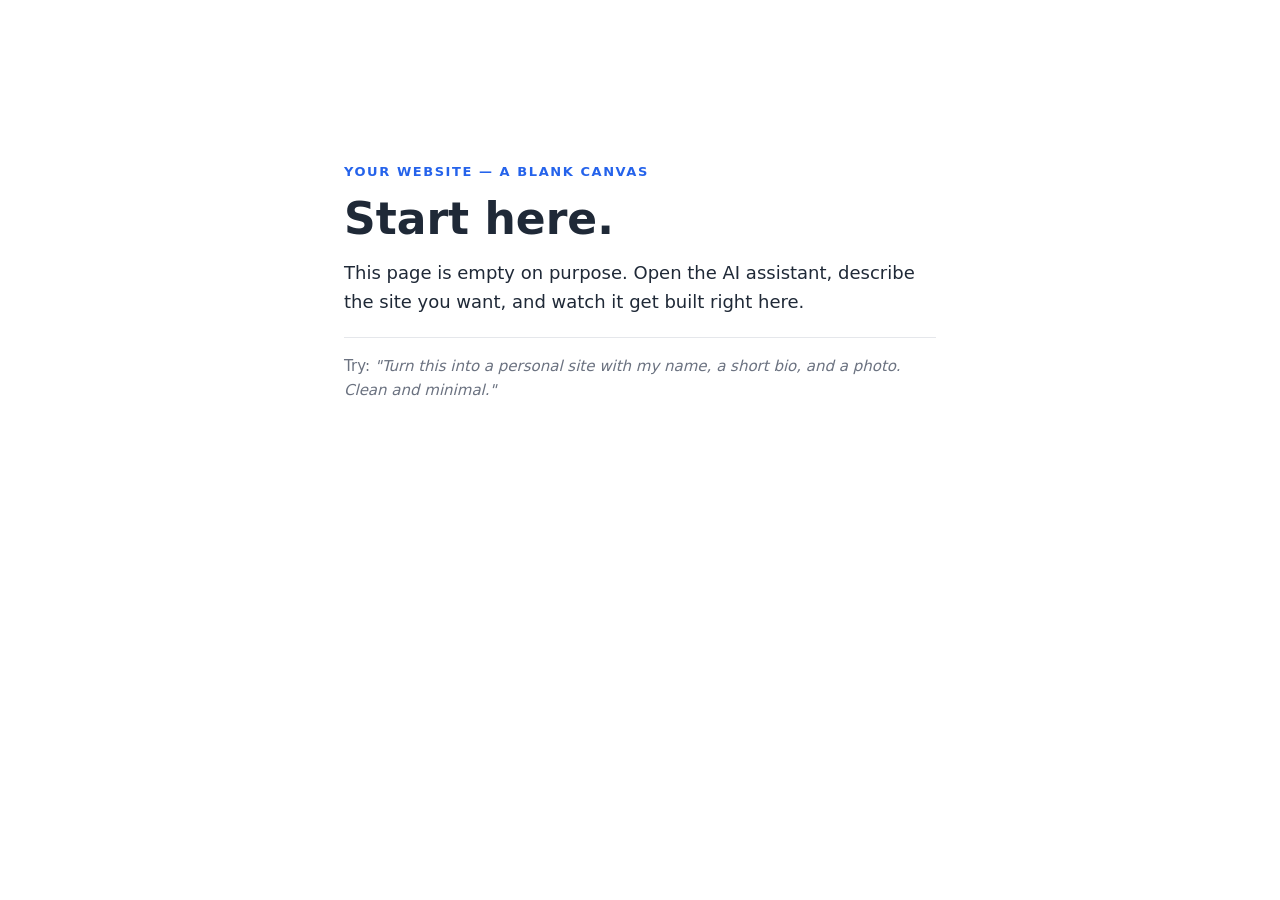
==== index.html @ 46bcd00a "Initial commit" ====
<!doctype html>
<html lang="en">
  <head>
    <meta charset="utf-8" />
    <meta name="viewport" content="width=device-width, initial-scale=1" />
    <!-- 👉 Change this to your name once you get going. -->
    <title>My Website</title>
    <link rel="stylesheet" href="style.css" />
  </head>
  <body>
    <main class="shell">
      <p class="tag">Your website — a blank canvas</p>
      <h1>Start here.</h1>
      <p class="lead">
        This page is empty on purpose. Open the AI assistant, describe the site
        you want, and watch it get built right here.
      </p>
      <p class="hint">
        Try: <em>"Turn this into a personal site with my name, a short bio, and
        a photo. Clean and minimal."</em>
      </p>
    </main>
  </body>
</html>
---- style.css ----
/* A clean, minimal starting point. It's deliberately plain — your prompts will
   shape how the site actually looks. Edit freely (or just ask the AI to). */

:root {
  --ink: #1f2937;
  --muted: #6b7280;
  --accent: #2563eb;
  --bg: #ffffff;
}

* {
  box-sizing: border-box;
}

html,
body {
  margin: 0;
  padding: 0;
  background: var(--bg);
  color: var(--ink);
  font-family: system-ui, -apple-system, "Segoe UI", Roboto, Helvetica, Arial, sans-serif;
  line-height: 1.6;
}

.shell {
  max-width: 640px;
  margin: 0 auto;
  padding: 18vh 24px 24px;
}

.tag {
  text-transform: uppercase;
  letter-spacing: 0.12em;
  font-size: 13px;
  font-weight: 600;
  color: var(--accent);
  margin: 0 0 12px;
}

h1 {
  font-size: 44px;
  line-height: 1.1;
  margin: 0 0 16px;
}

.lead {
  font-size: 18px;
  color: var(--ink);
  margin: 0 0 20px;
}

.hint {
  font-size: 15px;
  color: var(--muted);
  border-top: 1px solid #e5e7eb;
  padding-top: 16px;
}
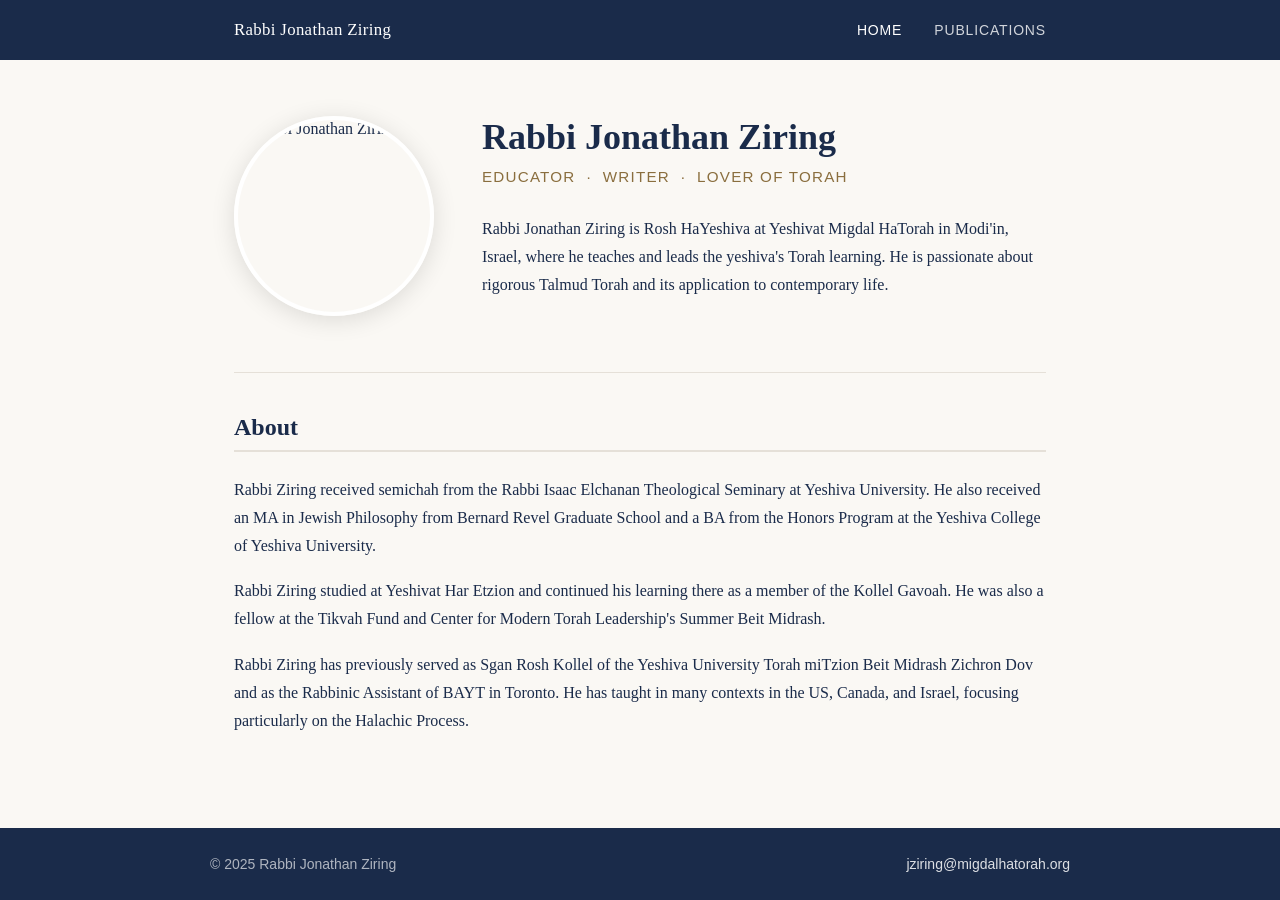
==== commit 33664c74: "Add publications page and enhance styling with expanded layout Replit-Commit-Author: Agent" ====
--- a/index.html
+++ b/index.html
@@ -3,22 +3,69 @@
   <head>
     <meta charset="utf-8" />
     <meta name="viewport" content="width=device-width, initial-scale=1" />
-    <!-- 👉 Change this to your name once you get going. -->
-    <title>My Website</title>
+    <title>Rabbi Jonathan Ziring</title>
     <link rel="stylesheet" href="style.css" />
   </head>
   <body>
-    <main class="shell">
-      <p class="tag">Your website — a blank canvas</p>
-      <h1>Start here.</h1>
-      <p class="lead">
-        This page is empty on purpose. Open the AI assistant, describe the site
-        you want, and watch it get built right here.
-      </p>
-      <p class="hint">
-        Try: <em>"Turn this into a personal site with my name, a short bio, and
-        a photo. Clean and minimal."</em>
-      </p>
+
+    <header>
+      <nav>
+        <span class="nav-brand">Rabbi Jonathan Ziring</span>
+        <ul class="nav-links">
+          <li><a href="index.html" class="active">Home</a></li>
+          <li><a href="publications.html">Publications</a></li>
+        </ul>
+      </nav>
+    </header>
+
+    <main>
+      <section class="hero">
+        <img
+          class="hero-photo"
+          src="https://static.wixstatic.com/media/3762c0_06b2ff2985884894a5aeaee3e27ed72b~mv2.jpg/v1/crop/x_76,y_113,w_1216,h_1214/fill/w_428,h_428,al_c,q_80,usm_0.66_1.00_0.01,enc_avif,quality_auto/20211007_160205%202.jpg"
+          alt="Rabbi Jonathan Ziring"
+        />
+        <div class="hero-text">
+          <h1>Rabbi Jonathan Ziring</h1>
+          <p class="tagline">Educator &nbsp;·&nbsp; Writer &nbsp;·&nbsp; Lover of Torah</p>
+          <p>
+            Rabbi Jonathan Ziring is Rosh HaYeshiva at Yeshivat Migdal HaTorah in Modi'in,
+            Israel, where he teaches and leads the yeshiva's Torah learning. He is passionate
+            about rigorous Talmud Torah and its application to contemporary life.
+          </p>
+        </div>
+      </section>
+
+      <hr class="divider" />
+
+      <section class="bio">
+        <h2 class="section-title">About</h2>
+        <p>
+          Rabbi Ziring received semichah from the Rabbi Isaac Elchanan Theological Seminary
+          at Yeshiva University. He also received an MA in Jewish Philosophy from Bernard
+          Revel Graduate School and a BA from the Honors Program at the Yeshiva College of
+          Yeshiva University.
+        </p>
+        <p>
+          Rabbi Ziring studied at Yeshivat Har Etzion and continued his learning there as a
+          member of the Kollel Gavoah. He was also a fellow at the Tikvah Fund and Center
+          for Modern Torah Leadership's Summer Beit Midrash.
+        </p>
+        <p>
+          Rabbi Ziring has previously served as Sgan Rosh Kollel of the Yeshiva University
+          Torah miTzion Beit Midrash Zichron Dov and as the Rabbinic Assistant of BAYT in
+          Toronto. He has taught in many contexts in the US, Canada, and Israel, focusing
+          particularly on the Halachic Process.
+        </p>
+      </section>
     </main>
+
+    <footer>
+      <div class="footer-inner">
+        <span>© 2025 Rabbi Jonathan Ziring</span>
+        <a href="mailto:jziring@migdalhatorah.org">jziring@migdalhatorah.org</a>
+      </div>
+    </footer>
+
   </body>
 </html>
--- a/style.css
+++ b/style.css
@@ -1,57 +1,232 @@
-/* A clean, minimal starting point. It's deliberately plain — your prompts will
-   shape how the site actually looks. Edit freely (or just ask the AI to). */
+/* ── Reset & base ──────────────────────────────────────── */
+*, *::before, *::after { box-sizing: border-box; margin: 0; padding: 0; }
 
 :root {
-  --ink: #1f2937;
-  --muted: #6b7280;
-  --accent: #2563eb;
-  --bg: #ffffff;
-}
-
-* {
-  box-sizing: border-box;
-}
-
-html,
+  --navy:   #1a2b4a;
+  --gold:   #8a6e3e;
+  --cream:  #faf8f4;
+  --muted:  #6b7280;
+  --border: #e5e0d8;
+  --white:  #ffffff;
+  --max:    860px;
+}
+
+html { scroll-behavior: smooth; }
+
 body {
-  margin: 0;
-  padding: 0;
-  background: var(--bg);
-  color: var(--ink);
-  font-family: system-ui, -apple-system, "Segoe UI", Roboto, Helvetica, Arial, sans-serif;
-  line-height: 1.6;
-}
-
-.shell {
-  max-width: 640px;
+  font-family: Georgia, 'Times New Roman', serif;
+  background: var(--cream);
+  color: var(--navy);
+  min-height: 100vh;
+  display: flex;
+  flex-direction: column;
+}
+
+/* ── Typography ────────────────────────────────────────── */
+h1, h2, h3 {
+  font-family: Georgia, serif;
+  line-height: 1.2;
+}
+
+p { line-height: 1.75; }
+
+a { color: var(--gold); text-decoration: none; }
+a:hover { text-decoration: underline; }
+
+/* ── Nav ───────────────────────────────────────────────── */
+header {
+  background: var(--navy);
+  color: var(--white);
+  position: sticky;
+  top: 0;
+  z-index: 100;
+}
+
+nav {
+  max-width: var(--max);
   margin: 0 auto;
-  padding: 18vh 24px 24px;
-}
-
-.tag {
+  padding: 0 1.5rem;
+  display: flex;
+  align-items: center;
+  justify-content: space-between;
+  height: 60px;
+}
+
+.nav-brand {
+  font-size: 1.05rem;
+  font-weight: normal;
+  letter-spacing: 0.02em;
+  color: var(--white);
+}
+
+.nav-links {
+  display: flex;
+  gap: 2rem;
+  list-style: none;
+}
+
+.nav-links a {
+  color: rgba(255,255,255,0.8);
+  font-family: -apple-system, BlinkMacSystemFont, 'Segoe UI', sans-serif;
+  font-size: 0.875rem;
+  letter-spacing: 0.06em;
   text-transform: uppercase;
-  letter-spacing: 0.12em;
-  font-size: 13px;
+  transition: color 0.15s;
+}
+
+.nav-links a:hover,
+.nav-links a.active { color: var(--white); text-decoration: none; }
+
+/* ── Main wrapper ──────────────────────────────────────── */
+main {
+  flex: 1;
+  max-width: var(--max);
+  margin: 0 auto;
+  padding: 3.5rem 1.5rem 5rem;
+  width: 100%;
+}
+
+/* ── Hero / Home ───────────────────────────────────────── */
+.hero {
+  display: grid;
+  grid-template-columns: 200px 1fr;
+  gap: 3rem;
+  align-items: start;
+  margin-bottom: 3.5rem;
+}
+
+.hero-photo {
+  width: 200px;
+  height: 200px;
+  border-radius: 50%;
+  object-fit: cover;
+  border: 4px solid var(--white);
+  box-shadow: 0 4px 24px rgba(0,0,0,0.12);
+}
+
+.hero-text h1 {
+  font-size: 2.25rem;
+  margin-bottom: 0.3rem;
+  color: var(--navy);
+}
+
+.tagline {
+  font-family: -apple-system, BlinkMacSystemFont, 'Segoe UI', sans-serif;
+  font-size: 0.95rem;
+  color: var(--gold);
+  letter-spacing: 0.08em;
+  text-transform: uppercase;
+  margin-bottom: 1.5rem;
+}
+
+.divider {
+  border: none;
+  border-top: 1px solid var(--border);
+  margin: 2.5rem 0;
+}
+
+.bio p + p { margin-top: 1.1rem; }
+
+/* ── Section heading ───────────────────────────────────── */
+.section-title {
+  font-size: 1.5rem;
+  margin-bottom: 1.5rem;
+  padding-bottom: 0.5rem;
+  border-bottom: 2px solid var(--border);
+}
+
+/* ── Publications ──────────────────────────────────────── */
+.pub-card {
+  background: var(--white);
+  border: 1px solid var(--border);
+  border-radius: 8px;
+  padding: 2rem;
+  margin-bottom: 1.5rem;
+  display: flex;
+  gap: 1.5rem;
+  align-items: flex-start;
+}
+
+.pub-icon {
+  font-size: 2.5rem;
+  line-height: 1;
+  flex-shrink: 0;
+  margin-top: 0.15rem;
+}
+
+.pub-body h3 {
+  font-size: 1.2rem;
+  margin-bottom: 0.3rem;
+}
+
+.pub-body .pub-meta {
+  font-family: -apple-system, BlinkMacSystemFont, 'Segoe UI', sans-serif;
+  font-size: 0.85rem;
+  color: var(--muted);
+  margin-bottom: 0.75rem;
+}
+
+.pub-body p {
+  font-size: 0.97rem;
+  color: #374151;
+  margin-bottom: 1rem;
+}
+
+.btn {
+  display: inline-block;
+  font-family: -apple-system, BlinkMacSystemFont, 'Segoe UI', sans-serif;
+  font-size: 0.875rem;
   font-weight: 600;
-  color: var(--accent);
-  margin: 0 0 12px;
-}
-
-h1 {
-  font-size: 44px;
-  line-height: 1.1;
-  margin: 0 0 16px;
-}
-
-.lead {
-  font-size: 18px;
-  color: var(--ink);
-  margin: 0 0 20px;
-}
-
-.hint {
-  font-size: 15px;
-  color: var(--muted);
-  border-top: 1px solid #e5e7eb;
-  padding-top: 16px;
-}
+  letter-spacing: 0.04em;
+  padding: 0.55rem 1.25rem;
+  border-radius: 4px;
+  transition: background 0.15s, color 0.15s;
+  text-decoration: none;
+}
+
+.btn-primary {
+  background: var(--navy);
+  color: var(--white);
+}
+.btn-primary:hover { background: #243660; text-decoration: none; }
+
+.btn-outline {
+  border: 2px solid var(--navy);
+  color: var(--navy);
+  background: transparent;
+}
+.btn-outline:hover { background: var(--navy); color: var(--white); text-decoration: none; }
+
+/* ── Footer ────────────────────────────────────────────── */
+footer {
+  background: var(--navy);
+  color: rgba(255,255,255,0.65);
+  padding: 1.75rem 1.5rem;
+  font-family: -apple-system, BlinkMacSystemFont, 'Segoe UI', sans-serif;
+  font-size: 0.875rem;
+}
+
+.footer-inner {
+  max-width: var(--max);
+  margin: 0 auto;
+  display: flex;
+  justify-content: space-between;
+  align-items: center;
+  gap: 1rem;
+  flex-wrap: wrap;
+}
+
+footer a { color: rgba(255,255,255,0.85); }
+footer a:hover { color: var(--white); }
+
+/* ── Responsive ────────────────────────────────────────── */
+@media (max-width: 600px) {
+  .hero {
+    grid-template-columns: 1fr;
+    gap: 1.5rem;
+    text-align: center;
+  }
+  .hero-photo { margin: 0 auto; }
+  .pub-card { flex-direction: column; }
+  .footer-inner { flex-direction: column; text-align: center; }
+}
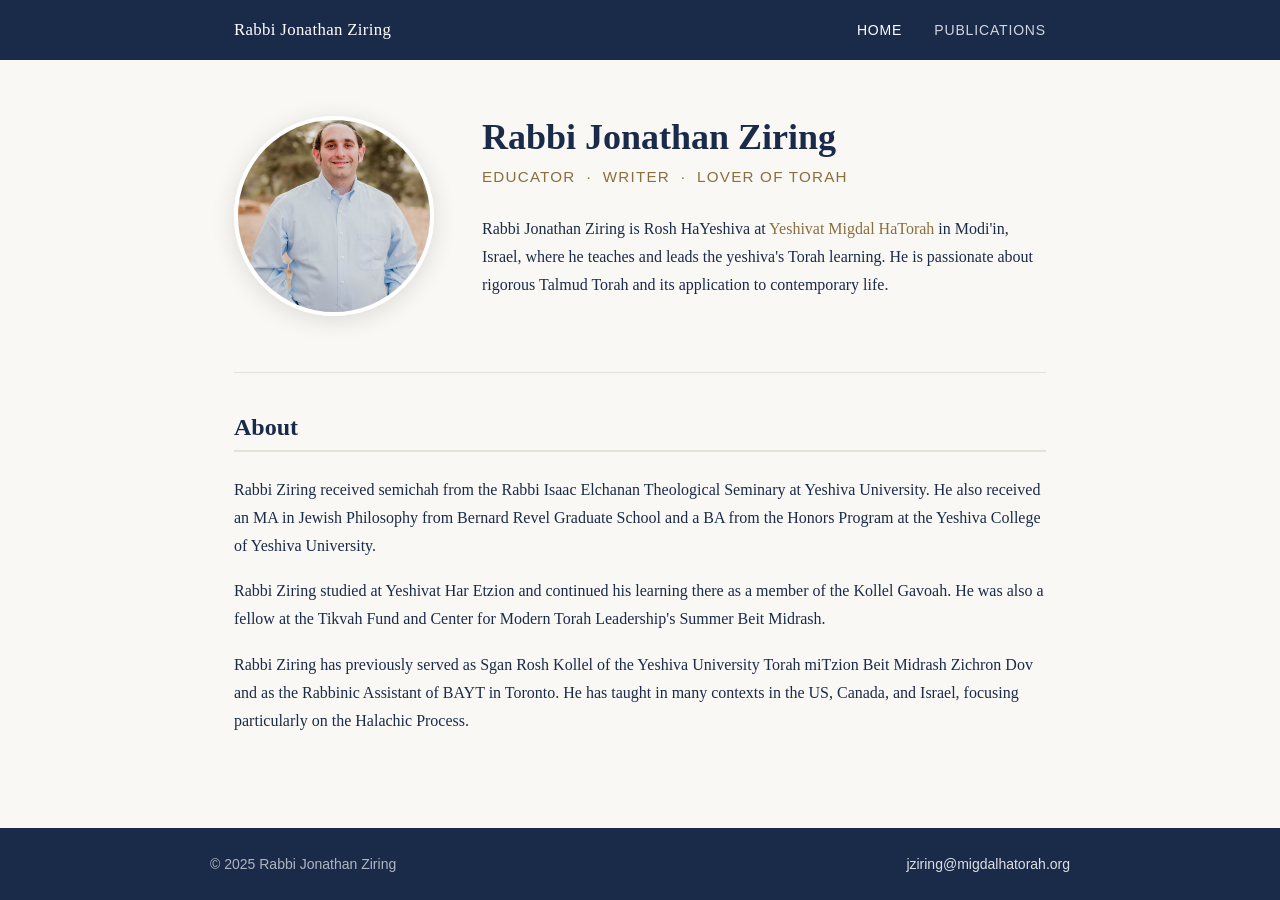
==== commit b327e199: "Replace photo with uploaded image and link Yeshivat Migdal HaTorah" ====
--- a/index.html
+++ b/index.html
@@ -22,14 +22,14 @@
       <section class="hero">
         <img
           class="hero-photo"
-          src="https://static.wixstatic.com/media/3762c0_06b2ff2985884894a5aeaee3e27ed72b~mv2.jpg/v1/crop/x_76,y_113,w_1216,h_1214/fill/w_428,h_428,al_c,q_80,usm_0.66_1.00_0.01,enc_avif,quality_auto/20211007_160205%202.jpg"
+          src="photo.jpg"
           alt="Rabbi Jonathan Ziring"
         />
         <div class="hero-text">
           <h1>Rabbi Jonathan Ziring</h1>
           <p class="tagline">Educator &nbsp;·&nbsp; Writer &nbsp;·&nbsp; Lover of Torah</p>
           <p>
-            Rabbi Jonathan Ziring is Rosh HaYeshiva at Yeshivat Migdal HaTorah in Modi'in,
+            Rabbi Jonathan Ziring is Rosh HaYeshiva at <a href="https://www.migdalhatorah.org/" target="_blank" rel="noopener">Yeshivat Migdal HaTorah</a> in Modi'in,
             Israel, where he teaches and leads the yeshiva's Torah learning. He is passionate
             about rigorous Talmud Torah and its application to contemporary life.
           </p>
--- a/style.css
+++ b/style.css
@@ -196,6 +196,62 @@
   background: transparent;
 }
 .btn-outline:hover { background: var(--navy); color: var(--white); text-decoration: none; }
+
+/* ── Article cards ─────────────────────────────────────── */
+.article-card {
+  background: var(--white);
+  border: 1px solid var(--border);
+  border-left: 3px solid var(--gold);
+  border-radius: 6px;
+  padding: 1.25rem 1.5rem;
+  margin-bottom: 1rem;
+  display: flex;
+  align-items: flex-start;
+  justify-content: space-between;
+  gap: 1.5rem;
+}
+
+.article-venue {
+  font-family: -apple-system, BlinkMacSystemFont, 'Segoe UI', sans-serif;
+  font-size: 0.78rem;
+  letter-spacing: 0.07em;
+  text-transform: uppercase;
+  color: var(--gold);
+  margin-bottom: 0.3rem;
+}
+
+.article-title {
+  font-size: 1.05rem;
+  margin-bottom: 0.4rem;
+}
+
+.article-title a {
+  color: var(--navy);
+}
+.article-title a:hover { color: var(--gold); text-decoration: none; }
+
+.article-desc {
+  font-size: 0.9rem;
+  color: #4b5563;
+  line-height: 1.6;
+  margin: 0;
+}
+
+.article-link {
+  font-family: -apple-system, BlinkMacSystemFont, 'Segoe UI', sans-serif;
+  font-size: 0.875rem;
+  font-weight: 600;
+  color: var(--gold);
+  white-space: nowrap;
+  align-self: center;
+  flex-shrink: 0;
+}
+.article-link:hover { color: var(--navy); text-decoration: none; }
+
+@media (max-width: 600px) {
+  .article-card { flex-direction: column; gap: 0.75rem; }
+  .article-link { align-self: flex-start; }
+}
 
 /* ── Footer ────────────────────────────────────────────── */
 footer {
